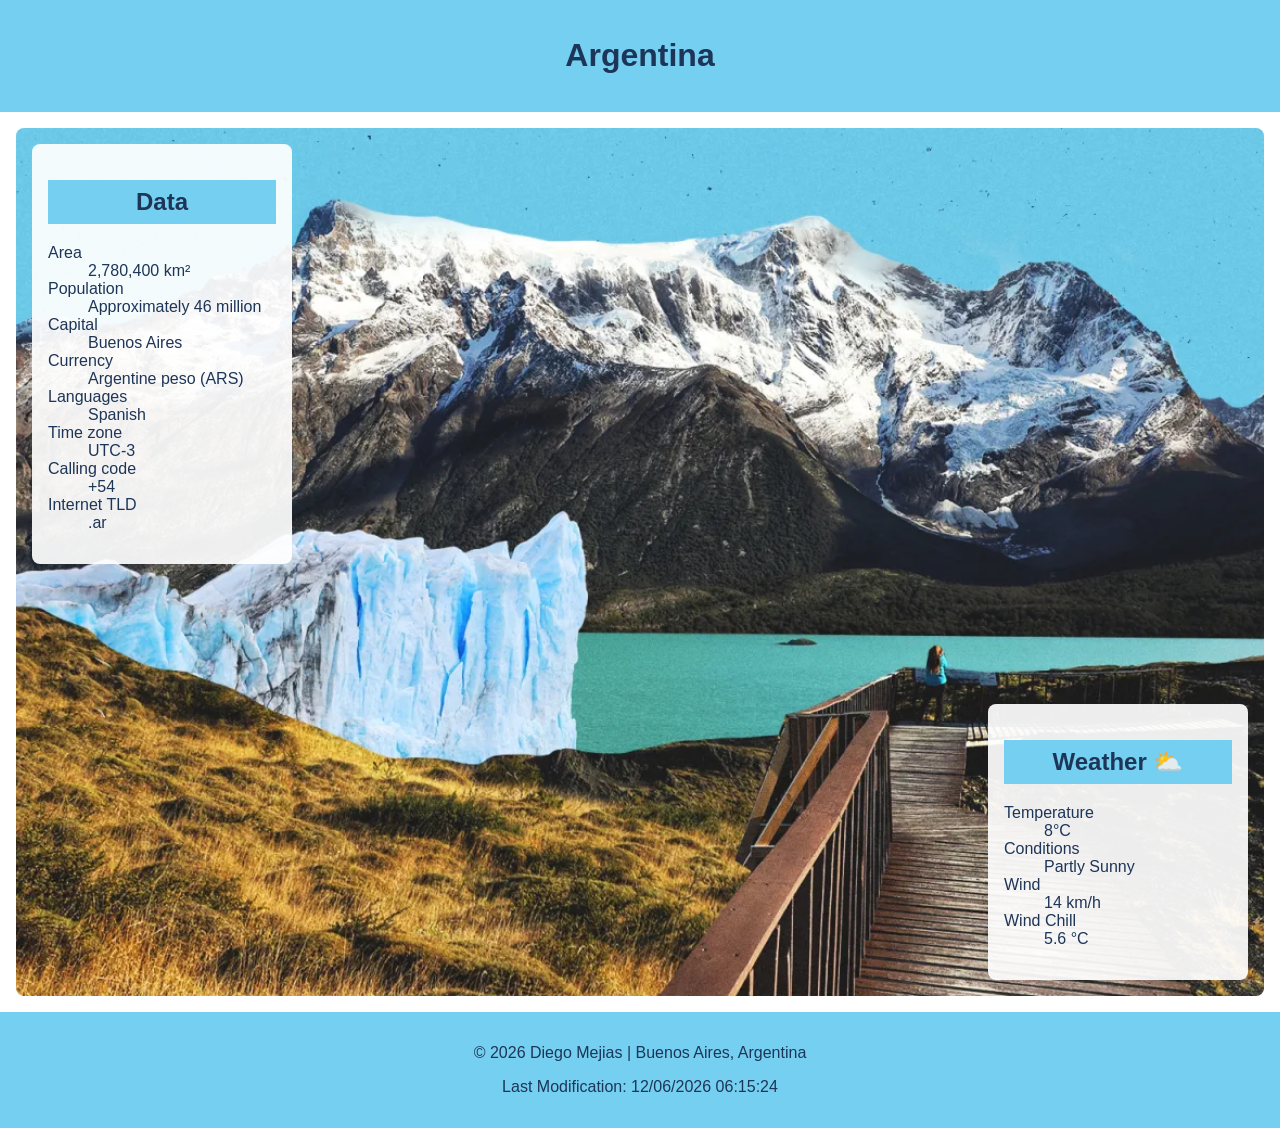
==== place.html @ f26b2184 "country page assignment from week 03 completed for testing" ====
<!DOCTYPE html>
<html lang="en">

<head>
    <meta charset="UTF-8">
    <meta name="viewport" content="width=device-width, initial-scale=1.0">
    <meta name="author" content="Diego Mejias">
    <meta name="description" content="A responsive webpage that shows information about Argentina">
    <link rel="stylesheet" href="styles/place.css">
    <script src="scripts/place.js" defer></script>
    <title>Argentina | Country page</title>
</head>

<body>
    <header>
        <h1>Argentina</h1>

    </header>
    <main>
        <div class="hero">
            <picture>
                <source media="(min-width: 1000px)" srcset="images/patagonia-large.webp">
                <source media="(min-width: 500px)" srcset="images/patagonia-medium.webp">
                <img src="images/patagonia-small.webp" alt="Perito Moreno Glacier in Patagonia, Argentina">
            </picture>

        </div>
        <section class="data">
            <h2>Data</h2>
            <dl>
                <dt>Area</dt>
                <dd>2,780,400 km²</dd>
                <dt>Population</dt>
                <dd>Approximately 46 million</dd>
                <dt>Capital</dt>
                <dd>Buenos Aires</dd>
                <dt>Currency</dt>
                <dd>Argentine peso (ARS)</dd>
                <dt>Languages</dt>
                <dd>Spanish</dd>
                <dt>Time zone</dt>
                <dd>UTC-3</dd>
                <dt>Calling code</dt>
                <dd>+54</dd>
                <dt>Internet TLD</dt>
                <dd>.ar</dd>
            </dl>
        </section>
        <section class="weather">
            <h2>Weather</h2>
            <img class="weather-icon" src="images/weather.svg" alt="Icon that shows the weather partly sunny.">
            <dl>
                <dt>Temperature</dt>
                <dd>8°C</dd>
                <dt>Conditions</dt>
                <dd>Partly Sunny</dd>
                <dt>Wind</dt>
                <dd>14 km/h</dd>
                <dt>Wind Chill</dt>
                <dd id="wind-chill">N/A</dd>
            </dl>
        </section>


    </main>

    <footer>
        <p>&copy; <span id="currentyear"></span> Diego Mejias | Buenos Aires, Argentina</p>
        <p id="lastModified"></p>
    </footer>
</body>

</html>
---- styles/place.css ----
:root {
    --primary-color: #75cff0;
    --secondary-color: #ffffff;
    --text-color: #1D3557;
    --background-color: #ffffff;
}

* {
    box-sizing: border-box;
}

body {
    margin: 0;
    font-family: Arial, sans-serif;
    background-color: var(--background-color);
    color: var(--text-color);
}



header {
    background-color: var(--primary-color);
    color: var(--text-color);
    text-align: center;
    padding: 1rem;
}


main {
    margin: 0 auto;
    padding: 1rem;
    min-height: 100vh;
}

.hero {
    grid-area: 1 / 1;
    min-height: 100%;
}


.hero img {
    display: block;
    width: 100%;
    height: 100%;
    object-fit: cover;
    border-radius: 8px;
}


.data,
.weather {
    background-color: var(--secondary-color);
    padding: 1rem;
    margin-bottom: 1rem;
    border-radius: 8px;
}

.data h2,
.weather h2 {
    background-color: var(--primary-color);
    color: var(--text-color);
    padding: 0.5rem;
    text-align: center;
}


.weather-icon {
    width: 60px;
    height: auto;
    display: block;
}


footer {
    background-color: var(--primary-color);
    color: var(--text-color);
    text-align: center;
    padding: 1rem;
}

@media screen and (min-width: 768px) {

    main {
        display: grid;
        grid-template-columns: 1fr;
    }

    .hero,
    .data,
    .weather {
        grid-area: 1 / 1;
    }

    .hero {
        z-index: 0;
    }

    .data {
        justify-self: start;
        align-self: start;
        width: 260px;
        margin: 1rem;
        z-index: 1;
        background-color: rgba(255, 255, 255, 0.92);
    }

    .weather {
        justify-self: end;
        align-self: end;
        width: 260px;
        margin: 1rem;
        z-index: 1;
        background-color: rgba(255, 255, 255, 0.92);
    }

    .weather-icon {
        display: none;
    }

    .weather h2::after {
        content: " ⛅";
    }
}
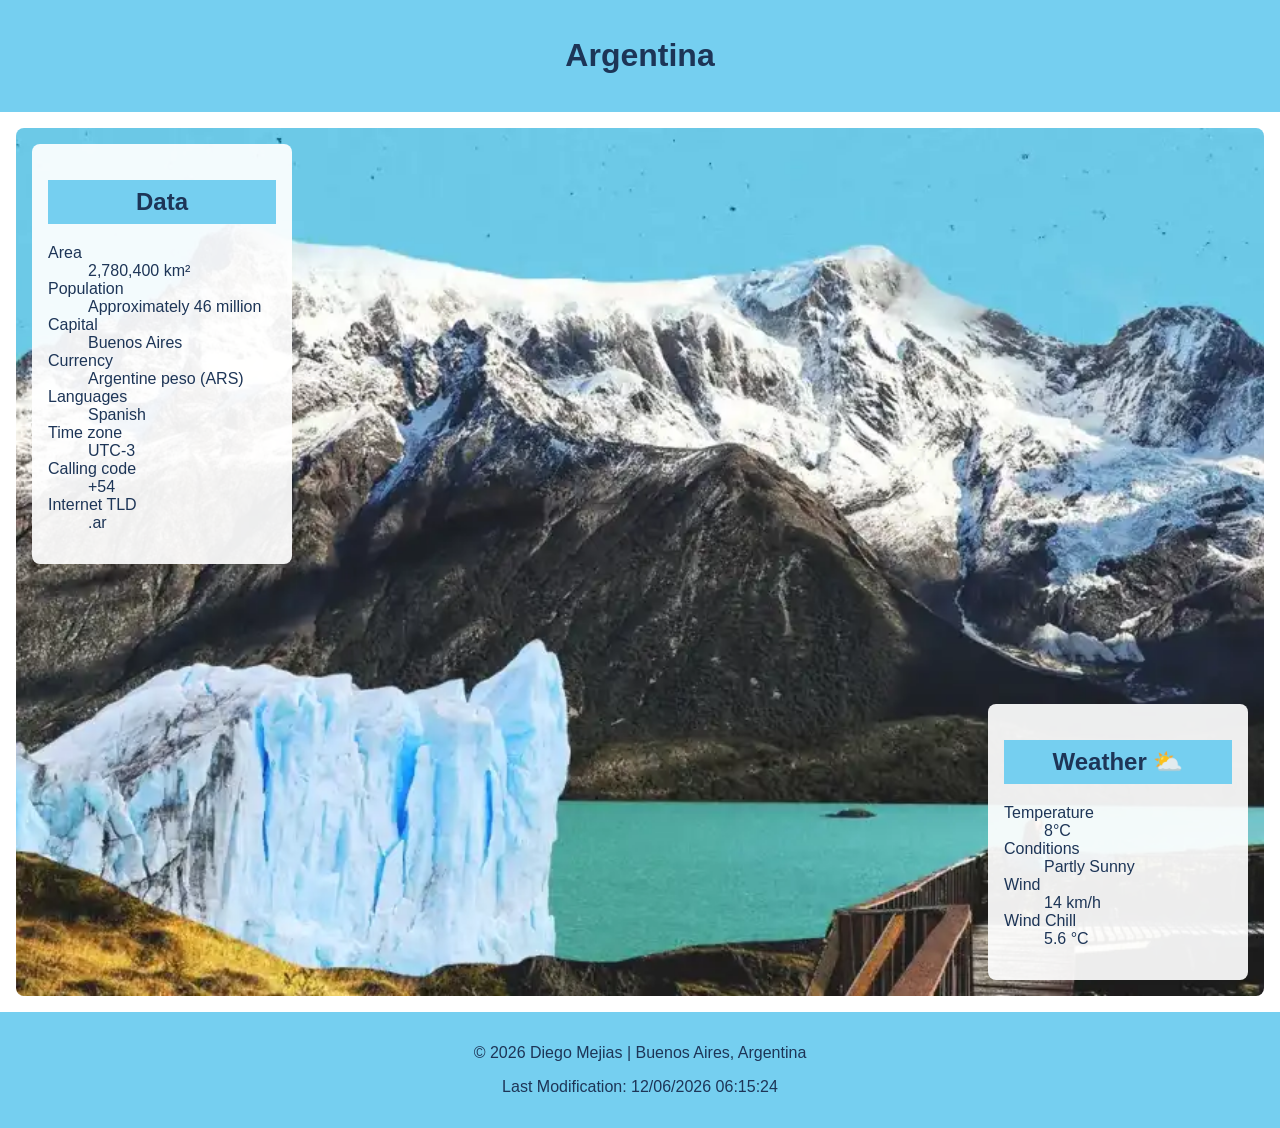
==== commit bbd5c2ff: "place.html y css last changes to submission." ====
--- a/place.html
+++ b/place.html
@@ -47,8 +47,7 @@
             </dl>
         </section>
         <section class="weather">
-            <h2>Weather</h2>
-            <img class="weather-icon" src="images/weather.svg" alt="Icon that shows the weather partly sunny.">
+            <h2>Weather <img class="weather-icon" src="images/weather.svg" alt="Partly sunny weather"></h2>
             <dl>
                 <dt>Temperature</dt>
                 <dd>8°C</dd>
--- a/styles/place.css
+++ b/styles/place.css
@@ -65,9 +65,10 @@
 
 
 .weather-icon {
-    width: 60px;
+    width: 35px;
     height: auto;
-    display: block;
+    display: inline-block;
+    vertical-align: middle;
 }
 
 
